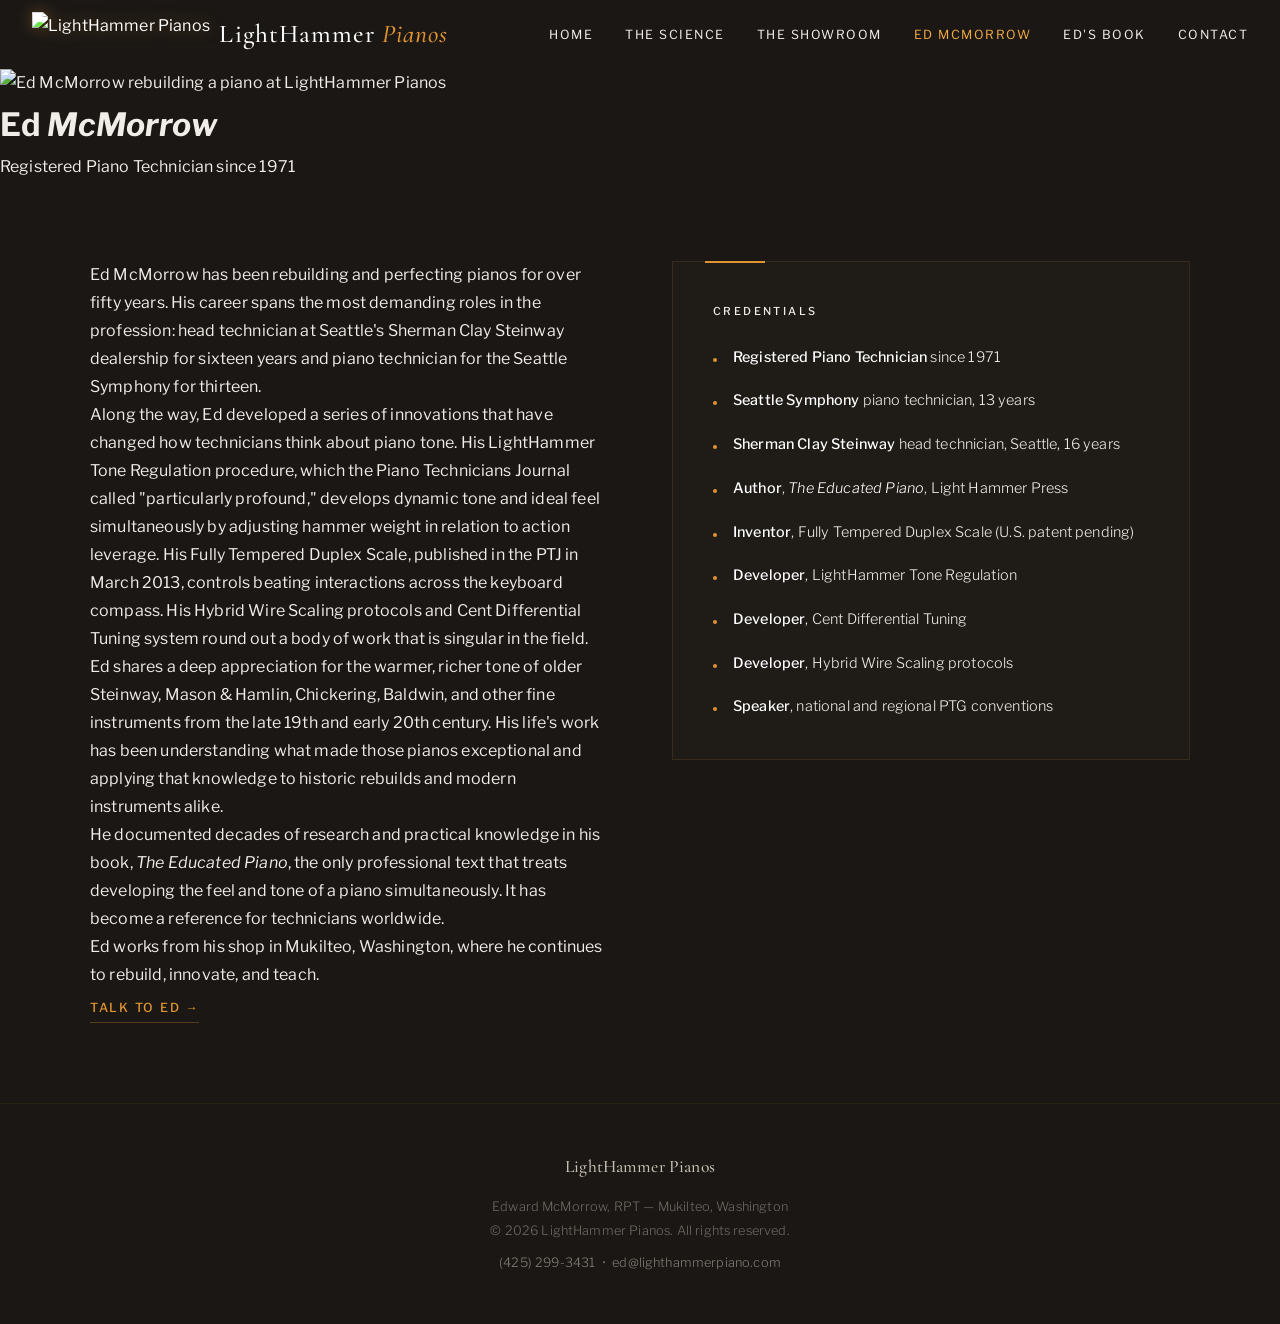
==== about.html @ 6a597072 "Create about.html" ====
<!DOCTYPE html>
<html lang="en">
<head>
<meta charset="UTF-8">
<meta name="viewport" content="width=device-width, initial-scale=1.0">
<title>Ed McMorrow, RPT | LightHammer Pianos | Mukilteo, WA</title>
<meta name="description" content="Ed McMorrow, RPT — inventor, author, master piano rebuilder. Over fifty years advancing the science of fine piano tone. Seattle Symphony technician. Sherman Clay Steinway head technician.">
<link rel="preconnect" href="https://fonts.googleapis.com">
<link rel="preconnect" href="https://fonts.gstatic.com" crossorigin>
<link href="https://fonts.googleapis.com/css2?family=Cormorant+Garamond:ital,wght@0,300;0,400;0,500;0,600;1,300;1,400;1,500&family=Libre+Franklin:wght@300;400;500;600&display=swap" rel="stylesheet">
<link rel="stylesheet" href="style.css">
</head>
<body>

<nav class="nav" id="nav">
  <div class="nav-inner">
    <a href="index.html" class="nav-brand">
      <img src="images/logo-hammer.png" alt="LightHammer Pianos" class="nav-hammer">
      <span class="nav-wordmark">LightHammer <em>Pianos</em></span>
    </a>
    <button class="nav-toggle" id="navToggle" aria-label="Toggle menu">
      <span></span><span></span><span></span>
    </button>
    <ul class="nav-links" id="navLinks">
      <li><a href="index.html">Home</a></li>
      <li><a href="science.html">The Science</a></li>
      <li><a href="pianos.html">The Showroom</a></li>
      <li><a href="about.html" class="active">Ed McMorrow</a></li>
      <li><a href="book.html">Ed's Book</a></li>
      <li><a href="contact.html">Contact</a></li>
    </ul>
  </div>
</nav>

<div class="page-img page-img-tall">
  <img src="images/ed-rebuilding.jpg" alt="Ed McMorrow rebuilding a piano at LightHammer Pianos">
</div>
<div class="page-title-bar">
  <h1>Ed <em>McMorrow</em></h1>
  <p>Registered Piano Technician since 1971</p>
</div>

<section class="content-section">
  <div class="content-inner">
    <div class="two-col">
      <div class="prose-match">
        <p>Ed McMorrow has been rebuilding and perfecting pianos for over fifty years. His career spans the most demanding roles in the profession: head technician at Seattle's Sherman Clay Steinway dealership for sixteen years and piano technician for the Seattle Symphony for thirteen.</p>
        <p>Along the way, Ed developed a series of innovations that have changed how technicians think about piano tone. His LightHammer Tone Regulation procedure, which the Piano Technicians Journal called "particularly profound," develops dynamic tone and ideal feel simultaneously by adjusting hammer weight in relation to action leverage. His Fully Tempered Duplex Scale, published in the PTJ in March 2013, controls beating interactions across the keyboard compass. His Hybrid Wire Scaling protocols and Cent Differential Tuning system round out a body of work that is singular in the field.</p>
        <p>Ed shares a deep appreciation for the warmer, richer tone of older Steinway, Mason &amp; Hamlin, Chickering, Baldwin, and other fine instruments from the late 19th and early 20th century. His life's work has been understanding what made those pianos exceptional and applying that knowledge to historic rebuilds and modern instruments alike.</p>
        <p>He documented decades of research and practical knowledge in his book, <em>The Educated Piano</em>, the only professional text that treats developing the feel and tone of a piano simultaneously. It has become a reference for technicians worldwide.</p>
        <p>Ed works from his shop in Mukilteo, Washington, where he continues to rebuild, innovate, and teach.</p>
        <a href="contact.html" class="text-link">Talk to Ed &rarr;</a>
      </div>
      <div>
        <div class="aside-box">
          <h3>Credentials</h3>
          <div class="cred"><span><strong>Registered Piano Technician</strong> since 1971</span></div>
          <div class="cred"><span><strong>Seattle Symphony</strong> piano technician, 13 years</span></div>
          <div class="cred"><span><strong>Sherman Clay Steinway</strong> head technician, Seattle, 16 years</span></div>
          <div class="cred"><span><strong>Author</strong>, <em>The Educated Piano</em>, Light Hammer Press</span></div>
          <div class="cred"><span><strong>Inventor</strong>, Fully Tempered Duplex Scale (U.S. patent pending)</span></div>
          <div class="cred"><span><strong>Developer</strong>, LightHammer Tone Regulation</span></div>
          <div class="cred"><span><strong>Developer</strong>, Cent Differential Tuning</span></div>
          <div class="cred"><span><strong>Developer</strong>, Hybrid Wire Scaling protocols</span></div>
          <div class="cred"><span><strong>Speaker</strong>, national and regional PTG conventions</span></div>
        </div>
      </div>
    </div>
  </div>
</section>

<footer class="footer">
  <div class="footer-inner">
    <div class="footer-brand">LightHammer Pianos</div>
    <p>Edward McMorrow, RPT &mdash; Mukilteo, Washington<br>&copy; <span id="yr"></span> LightHammer Pianos. All rights reserved.</p>
    <p class="footer-contact"><a href="tel:4252993431">(425) 299-3431</a> &nbsp;&bull;&nbsp; <a href="mailto:ed@lighthammerpiano.com">ed@lighthammerpiano.com</a></p>
  </div>
</footer>

<script>
document.getElementById('yr').textContent = new Date().getFullYear();
var tog = document.getElementById('navToggle');
var links = document.getElementById('navLinks');
tog.addEventListener('click', function() { tog.classList.toggle('open'); links.classList.toggle('open'); });
</script>
</body>
</html>
---- style.css ----
/* ═══════════════════════════════════════
   LightHammer Pianos — Static Site CSS
   ═══════════════════════════════════════ */

/* ─── Reset & Base ─── */
*, *::before, *::after { box-sizing: border-box; margin: 0; padding: 0; }
html { font-size: 16px; }
body {
  font-family: 'Libre Franklin', 'Segoe UI', sans-serif;
  background: #1A1714;
  color: #F0EDE8;
  line-height: 1.75;
  letter-spacing: .01em;
  -webkit-font-smoothing: antialiased;
}
img { max-width: 100%; height: auto; display: block; }
a { color: #F0EDE8; text-decoration: none; transition: color .3s; }
a:hover { color: #F0A840; }

/* ─── Navigation ─── */
.nav {
  position: sticky;
  top: 0;
  z-index: 1000;
  background: #1A1714;
}
.nav-inner {
  max-width: 1400px;
  margin: 0 auto;
  display: flex;
  align-items: center;
  padding: .75rem 2rem;
}
.nav-brand {
  display: flex;
  align-items: center;
  gap: .6rem;
  flex-shrink: 0;
}
.nav-brand:hover { opacity: .9; }
.nav-hammer {
  height: 44px;
  width: auto;
  filter: brightness(1.3) drop-shadow(0 0 8px rgba(224,148,48,.4));
}
.nav-wordmark {
  font-family: 'Cormorant Garamond', Georgia, serif;
  font-size: 1.6rem;
  font-weight: 500;
  letter-spacing: .04em;
  color: #fff;
}
.nav-wordmark em {
  font-style: italic;
  color: #E09430;
}
.nav-links {
  display: flex;
  gap: 2rem;
  list-style: none;
  margin: 0 0 0 auto;
  padding: 0;
  align-items: center;
}
.nav-links a {
  font-size: .78rem;
  font-weight: 400;
  letter-spacing: .12em;
  text-transform: uppercase;
  color: #F0EDE8;
  transition: color .3s;
}
.nav-links a:hover,
.nav-links a.active { color: #F0A840; }
.nav-toggle {
  display: none;
  background: none;
  border: none;
  cursor: pointer;
  padding: .5rem;
  margin-left: auto;
}
.nav-toggle span {
  display: block;
  width: 24px;
  height: 2px;
  background: #E09430;
  margin: 5px 0;
  transition: all .3s;
}
.nav-toggle.open span:nth-child(1) { transform: rotate(45deg) translate(5px, 5px); }
.nav-toggle.open span:nth-child(2) { opacity: 0; }
.nav-toggle.open span:nth-child(3) { transform: rotate(-45deg) translate(5px, -5px); }

/* ─── Home Header Image ─── */
.home-header { line-height: 0; }
.home-header a { display: block; line-height: 0; }
.home-header img { width: 100%; height: auto; }

/* ─── Screen Reader Only ─── */
.sr-only {
  position: absolute; width: 1px; height: 1px;
  padding: 0; margin: -1px; overflow: hidden;
  clip: rect(0,0,0,0); border: 0;
}

/* ─── Intro Section ─── */
.intro { padding: 5rem 2rem; }
.intro-inner {
  max-width: 1100px;
  margin: 0 auto;
  display: flex;
  flex-wrap: wrap;
  gap: 4rem;
  align-items: center;
}
.intro-img {
  flex: 1 1 400px;
  min-width: 0;
}
.intro-img img { width: 100%; border-radius: 2px; }
.intro-text {
  flex: 1 1 450px;
  min-width: 0;
}
.intro-text h2 {
  font-family: 'Cormorant Garamond', Georgia, serif;
  font-size: clamp(1.8rem, 3.5vw, 2.8rem);
  font-weight: 300;
  color: #E09430;
  margin-bottom: 1.5rem;
  letter-spacing: .02em;
}
.intro-text .lead {
  font-family: 'Cormorant Garamond', Georgia, serif;
  font-size: 1.25rem;
  color: #fff;
  line-height: 1.7;
  margin-bottom: 1.25rem;
}
.intro-text p {
  font-size: 1rem;
  font-weight: 300;
  color: #F0EDE8;
  line-height: 1.9;
  margin-bottom: 1.25rem;
}
.text-link {
  display: inline-block;
  font-size: .78rem;
  font-weight: 500;
  letter-spacing: .14em;
  text-transform: uppercase;
  color: #E09430;
  border-bottom: 1px solid rgba(224,148,48,.3);
  padding-bottom: .2rem;
  margin-top: .5rem;
  transition: border-color .3s;
}
.text-link:hover { color: #F0A840; border-color: #E09430; }

/* ─── Divider Image ─── */
.divider-img { line-height: 0; }
.divider-img img {
  width: 100%;
  height: 350px;
  object-fit: cover;
  object-position: center;
}

/* ─── Testimonial ─── */
.testimonial {
  padding: 5rem 2rem;
  background: #2C2824;
  text-align: center;
}
.testimonial-inner {
  max-width: 850px;
  margin: 0 auto;
}
.quote-mark {
  font-family: 'Cormorant Garamond', Georgia, serif;
  font-size: 4rem;
  color: #B87820;
  line-height: 1;
  margin-bottom: 1rem;
}
.testimonial blockquote {
  font-family: 'Cormorant Garamond', Georgia, serif;
  font-size: clamp(1.1rem, 2vw, 1.3rem);
  font-style: italic;
  color: #fff;
  line-height: 1.8;
  margin-bottom: 2rem;
  border: none;
  padding: 0;
}
.testimonial cite {
  font-family: 'Libre Franklin', sans-serif;
  font-size: .88rem;
  font-weight: 400;
  color: #F0EDE8;
  font-style: normal;
  display: block;
  letter-spacing: .03em;
}
.cite-title {
  font-size: .82rem;
  font-weight: 300;
  color: #C8C0B4;
  line-height: 1.65;
  letter-spacing: .02em;
}
.cite-context {
  font-size: .72rem;
  color: #B87820;
  margin-top: .25rem;
}

/* ─── Pathway Cards ─── */
.pathways {
  padding: 5rem 2rem;
}
.pathways-inner {
  max-width: 1100px;
  margin: 0 auto;
  display: flex;
  flex-wrap: wrap;
  gap: 2.5rem;
}
.pathway {
  flex: 1 1 280px;
  min-width: 0;
  border: 1px solid rgba(224,148,48,.1);
  background: rgba(44,40,36,.2);
  transition: all .4s;
  display: block;
  color: #F0EDE8;
}
.pathway:hover {
  border-color: rgba(224,148,48,.25);
  background: rgba(44,40,36,.4);
  color: #fff;
}
.pathway-img {
  width: 100%;
  height: 220px;
  overflow: hidden;
}
.pathway-img img {
  width: 100%;
  height: 100%;
  object-fit: cover;
  transition: transform .5s;
}
.pathway:hover .pathway-img img { transform: scale(1.05); }
.pathway h3 {
  font-family: 'Cormorant Garamond', Georgia, serif;
  font-size: 1.3rem;
  font-weight: 500;
  color: #fff;
  margin: 1.5rem 1.5rem .5rem;
}
.pathway p {
  font-size: .9rem;
  font-weight: 300;
  color: #C8C0B4;
  line-height: 1.7;
  margin: 0 1.5rem 1rem;
  letter-spacing: .01em;
}
.pathway-link {
  display: inline-block;
  font-size: .72rem;
  font-weight: 500;
  letter-spacing: .12em;
  text-transform: uppercase;
  color: #E09430;
  margin: 0 1.5rem 1.5rem;
}

/* ─── Inner Page Banner ─── */
.page-banner {
  position: relative;
  min-height: 35vh;
  display: flex;
  align-items: center;
  justify-content: center;
  text-align: center;
  overflow: hidden;
}
.page-banner-bg {
  position: absolute;
  inset: 0;
  background-size: cover;
  background-position: center;
  background-repeat: no-repeat;
}
.page-banner-bg::after {
  content: '';
  position: absolute;
  inset: 0;
  background: linear-gradient(180deg, rgba(26,23,20,.65) 0%, rgba(26,23,20,.55) 50%, rgba(26,23,20,.75) 100%);
}
.page-banner-content {
  position: relative;
  padding: 4rem 2rem;
  max-width: 700px;
}
.page-banner h1 {
  font-family: 'Cormorant Garamond', Georgia, serif;
  font-size: clamp(2.2rem, 5vw, 3.5rem);
  font-weight: 300;
  color: #fff;
  margin-bottom: .5rem;
}
.page-banner h1 em { font-style: italic; color: #E09430; font-weight: 400; }
.page-banner p {
  font-family: 'Cormorant Garamond', Georgia, serif;
  font-size: 1.1rem;
  font-weight: 300;
  color: #F0EDE8;
  max-width: 600px;
  margin: 0 auto;
  line-height: 1.7;
}

/* ─── Content Sections ─── */
.content-section { padding: 5rem 2rem; }
.content-inner { max-width: 1100px; margin: 0 auto; }
.alt-bg { background: #2C2824; }

/* ─── Two Column ─── */
.two-col {
  display: flex;
  flex-wrap: wrap;
  gap: 4rem;
  align-items: flex-start;
}
.two-col > * { flex: 1 1 420px; min-width: 0; }

/* ─── Prose ─── */
.prose p {
  font-size: 1rem;
  font-weight: 300;
  color: #F0EDE8;
  margin-bottom: 1.5rem;
  line-height: 1.9;
  letter-spacing: .01em;
}
.prose p:first-of-type {
  font-family: 'Cormorant Garamond', Georgia, serif;
  font-size: 1.15rem;
  color: #fff;
  line-height: 1.8;
}
.prose em { color: #fff; font-style: italic; }

/* ─── Section Labels ─── */
.section-label {
  font-family: 'Libre Franklin', sans-serif;
  font-size: .68rem;
  font-weight: 500;
  letter-spacing: .25em;
  text-transform: uppercase;
  color: #E09430;
  margin-bottom: 1.5rem;
  display: flex;
  align-items: center;
  gap: 1rem;
}
.section-label::before {
  content: '';
  width: 30px;
  height: 1px;
  background: #B87820;
}
.section-h2 {
  font-family: 'Cormorant Garamond', Georgia, serif;
  font-size: clamp(1.8rem, 4vw, 2.8rem);
  font-weight: 300;
  color: #fff;
  margin-bottom: 3rem;
}

/* ─── Innovation Cards ─── */
.card-grid {
  display: flex;
  flex-wrap: wrap;
  gap: 2.5rem;
}
.card {
  flex: 1 1 300px;
  min-width: 0;
  padding: 2.5rem;
  border: 1px solid rgba(224,148,48,.1);
  background: rgba(26,23,20,.5);
  transition: all .4s;
  position: relative;
  overflow: hidden;
}
.card::before {
  content: '';
  position: absolute;
  top: 0; left: 0;
  width: 100%; height: 2px;
  background: linear-gradient(90deg, #E09430, transparent);
  transform: scaleX(0);
  transform-origin: left;
  transition: transform .5s;
}
.card:hover::before { transform: scaleX(1); }
.card:hover { border-color: rgba(224,148,48,.25); background: rgba(44,40,36,.5); }
.card-icon {
  font-size: 1.8rem;
  margin-bottom: 1.25rem;
  display: block;
  line-height: 1;
  color: #E09430;
}
.card h3 {
  font-family: 'Cormorant Garamond', Georgia, serif;
  font-size: 1.4rem;
  font-weight: 500;
  color: #fff;
  margin-bottom: .75rem;
}
.card p {
  font-size: .92rem;
  font-weight: 300;
  color: #F0EDE8;
  line-height: 1.85;
}

/* ─── MIS Card ─── */
.mis-card {
  padding: 2.5rem;
  border: 1px solid rgba(224,148,48,.12);
  background: rgba(44,40,36,.3);
  position: relative;
}
.mis-card::before {
  content: '';
  position: absolute;
  top: -1px; left: 2rem;
  width: 60px; height: 2px;
  background: #E09430;
}
.mis-card h3 {
  font-family: 'Cormorant Garamond', Georgia, serif;
  font-size: 1.5rem;
  font-weight: 500;
  color: #fff;
  margin-bottom: 1.25rem;
}
.mis-card h3 em { color: #E09430; }
.mis-card p {
  font-size: .95rem;
  font-weight: 300;
  color: #F0EDE8;
  line-height: 1.85;
  margin-bottom: 1rem;
}

/* ─── Accordion ─── */
.accordion { border-bottom: 1px solid rgba(224,148,48,.1); }
.acc-toggle {
  width: 100%;
  display: flex;
  justify-content: space-between;
  align-items: center;
  padding: 1.1rem 0;
  background: none;
  border: none;
  cursor: pointer;
  font-family: 'Cormorant Garamond', Georgia, serif;
  font-size: 1.05rem;
  font-weight: 500;
  color: #F0EDE8;
  font-style: italic;
  text-align: left;
  transition: color .3s;
}
.acc-toggle:hover { color: #E09430; }
.acc-icon {
  font-family: 'Libre Franklin', sans-serif;
  font-size: 1.2rem;
  font-style: normal;
  font-weight: 300;
  color: #E09430;
  flex-shrink: 0;
  margin-left: 1rem;
}
.acc-panel {
  max-height: 0;
  overflow: hidden;
  transition: max-height .4s ease;
}
.acc-panel p {
  padding: 0 0 1.25rem;
  font-size: .9rem;
  font-weight: 300;
  color: #F0EDE8;
  line-height: 1.8;
}
.mis-ranges {
  margin: 1.5rem 0;
  padding: 1.5rem;
  background: rgba(26,23,20,.5);
  border-left: 2px solid #B87820;
}
.mis-range { margin-bottom: 1rem; }
.mis-range:last-child { margin-bottom: 0; }
.mis-range h4 {
  font-family: 'Cormorant Garamond', Georgia, serif;
  font-size: 1.05rem;
  font-weight: 500;
  color: #F0EDE8;
  font-style: italic;
  margin-bottom: .2rem;
}
.mis-range p { font-size: .88rem; line-height: 1.75; margin-bottom: 0; }

/* ─── Services List ─── */
.services-list { columns: 2; column-gap: 2.5rem; }
.service-item {
  display: flex;
  align-items: baseline;
  gap: .75rem;
  margin-bottom: 1.1rem;
  break-inside: avoid;
}
.service-item::before {
  content: '';
  width: 5px; height: 5px;
  background: #E09430;
  border-radius: 50%;
  flex-shrink: 0;
  margin-top: .45rem;
}
.service-item span {
  font-size: .95rem;
  font-weight: 300;
  color: #fff;
  line-height: 1.6;
}
.ed-quote {
  margin-top: 2rem;
  font-family: 'Cormorant Garamond', Georgia, serif;
  font-size: 1.05rem;
  font-style: italic;
  color: #F0EDE8;
  line-height: 1.75;
}

/* ─── About ─── */
.portrait { margin-bottom: 2rem; overflow: hidden; }
.portrait img { width: 100%; }
.aside-box {
  position: relative;
  padding: 2.5rem;
  border: 1px solid rgba(224,148,48,.12);
  background: rgba(44,40,36,.3);
}
.aside-box::before {
  content: '';
  position: absolute;
  top: -1px; left: 2rem;
  width: 60px; height: 2px;
  background: #E09430;
}
.aside-box h3 {
  font-family: 'Libre Franklin', sans-serif;
  font-size: .68rem;
  font-weight: 500;
  letter-spacing: .22em;
  text-transform: uppercase;
  color: #F0EDE8;
  margin-bottom: 1.5rem;
}
.cred {
  display: flex;
  align-items: baseline;
  gap: 1rem;
  margin-bottom: 1.2rem;
}
.cred:last-child { margin-bottom: 0; }
.cred::before {
  content: '';
  width: 4px; height: 4px;
  background: #E09430;
  border-radius: 50%;
  flex-shrink: 0;
  margin-top: .55rem;
}
.cred span { font-size: .9rem; font-weight: 300; color: #F0EDE8; line-height: 1.7; }
.cred strong { font-weight: 500; color: #fff; }
.cred em { color: #fff; }

/* ─── Book ─── */
.book-layout {
  display: flex;
  flex-wrap: wrap;
  gap: 4rem;
  align-items: center;
}
.book-cover {
  flex: 0 0 280px;
  aspect-ratio: 3/4;
  background: linear-gradient(145deg, #3D3530 0%, #1A1714 100%);
  border: 1px solid rgba(224,148,48,.15);
  display: flex;
  flex-direction: column;
  justify-content: center;
  align-items: center;
  padding: 2.5rem;
  text-align: center;
  position: relative;
  box-shadow: 8px 8px 30px rgba(0,0,0,.4);
}
.book-cover::before {
  content: '';
  position: absolute;
  top: 12px; left: 12px; right: 12px; bottom: 12px;
  border: 1px solid rgba(224,148,48,.1);
}
.book-cover .pub {
  font-size: .6rem; letter-spacing: .3em;
  text-transform: uppercase; color: #C8C0B4;
  margin-bottom: 1.5rem;
}
.book-cover .title {
  font-family: 'Cormorant Garamond', Georgia, serif;
  font-size: 1.6rem; font-weight: 400; font-style: italic;
  color: #fff; line-height: 1.3; margin-bottom: 1rem;
}
.book-cover .sub {
  font-family: 'Cormorant Garamond', Georgia, serif;
  font-size: .82rem; font-weight: 300; color: #F0EDE8; line-height: 1.6;
}
.book-cover .author {
  font-size: .7rem; letter-spacing: .15em;
  text-transform: uppercase; color: #C8C0B4; margin-top: 2rem;
}
.book-info { flex: 1 1 400px; min-width: 0; }
.book-info h2 {
  font-family: 'Cormorant Garamond', Georgia, serif;
  font-size: clamp(1.8rem, 3.5vw, 2.6rem);
  font-weight: 300; color: #fff;
  margin-bottom: 1.5rem; line-height: 1.25;
}
.book-info h2 em { font-style: italic; color: #E09430; }
.book-info p { font-size: 1rem; font-weight: 300; color: #F0EDE8; line-height: 1.9; margin-bottom: 1.25rem; }
.book-highlight {
  font-family: 'Cormorant Garamond', Georgia, serif;
  font-size: 1.1rem; font-style: italic; color: #fff;
  border-left: 2px solid #B87820;
  padding-left: 1.25rem; margin: 2rem 0; line-height: 1.7;
}
.book-details {
  margin-top: 1.5rem; padding-top: 1.5rem;
  border-top: 1px solid rgba(224,148,48,.08);
  font-size: .9rem; color: #F0EDE8; line-height: 1.8;
}
.book-details strong { color: #fff; font-weight: 500; }

/* ─── Contact ─── */
.contact-layout {
  display: flex;
  flex-wrap: wrap;
  gap: 5rem;
}
.contact-layout > * { flex: 1 1 400px; min-width: 0; }
.contact-item {
  display: flex;
  align-items: flex-start;
  gap: 1.25rem;
  margin-bottom: 2rem;
}
.contact-icon {
  width: 40px; height: 40px;
  border: 1px solid rgba(224,148,48,.15);
  display: flex; align-items: center; justify-content: center;
  flex-shrink: 0; color: #E09430;
}
.contact-icon svg { width: 16px; height: 16px; }
.contact-lbl {
  font-size: .72rem; font-weight: 500; letter-spacing: .18em;
  text-transform: uppercase; color: #C8C0B4; margin-bottom: .35rem;
}
.contact-val { font-size: 1rem; font-weight: 300; color: #fff; }
.contact-val a { color: #fff; }
.contact-form {
  padding: 3rem;
  border: 1px solid rgba(224,148,48,.1);
  background: rgba(44,40,36,.2);
}
.contact-form label {
  display: block; font-size: .72rem; font-weight: 500;
  letter-spacing: .18em; text-transform: uppercase;
  color: #C8C0B4; margin-bottom: .6rem;
}
.contact-form input,
.contact-form textarea,
.contact-form select {
  width: 100%; padding: .85rem 1rem;
  background: rgba(26,23,20,.6);
  border: 1px solid rgba(224,148,48,.12);
  color: #fff; font-family: 'Libre Franklin', sans-serif;
  font-size: .95rem; font-weight: 300;
  transition: border-color .3s; outline: none;
  margin-bottom: 1.5rem;
}
.contact-form input:focus,
.contact-form textarea:focus,
.contact-form select:focus { border-color: #E09430; }
.contact-form textarea { resize: vertical; min-height: 120px; }
.contact-form select option { background: #1A1714; color: #fff; }
.contact-form button {
  font-family: 'Libre Franklin', sans-serif;
  font-size: .78rem; font-weight: 500; letter-spacing: .16em;
  text-transform: uppercase; color: #1A1714;
  background: #E09430; border: 1px solid #E09430;
  padding: 1rem 2.5rem; cursor: pointer;
  transition: all .3s; width: 100%;
}
.contact-form button:hover { background: #F0A840; border-color: #F0A840; }

/* ─── Footer ─── */
.footer {
  padding: 3rem 2rem;
  border-top: 1px solid rgba(224,148,48,.08);
  text-align: center;
}
.footer-inner { max-width: 1100px; margin: 0 auto; }
.footer-brand {
  font-family: 'Cormorant Garamond', Georgia, serif;
  font-size: 1.1rem; font-weight: 500;
  color: #C8C0B4; margin-bottom: .75rem;
}
.footer p {
  font-size: .8rem; font-weight: 300;
  color: rgba(212,204,192,.45); line-height: 1.9;
}
.footer-contact { margin-top: .5rem; }
.footer-contact a { color: rgba(212,204,192,.55); }
.footer-contact a:hover { color: #F0A840; }

/* ─── Responsive ─── */
@media (max-width: 1024px) {
  .nav-links {
    display: none;
    position: fixed;
    top: 70px;
    left: 0; right: 0;
    background: #1A1714;
    flex-direction: column;
    padding: 2rem 0;
    border-bottom: 1px solid rgba(224,148,48,.08);
  }
  .nav-links.open { display: flex; }
  .nav-links a { display: block; padding: 1rem 2rem; font-size: .85rem; }
  .nav-toggle { display: block; }
}
@media (max-width: 900px) {
  .two-col, .contact-layout, .intro-inner, .pathways-inner { gap: 3rem; }
  .book-cover { flex: 0 0 200px; }
  .card-grid > * { flex: 1 1 100%; }
  .services-list { columns: 1; }
  .pathways-inner > * { flex: 1 1 100%; }
  .intro-text { order: -1; }
  .divider-img img { height: 200px; }
}
@media (max-width: 680px) {
  .book-layout { flex-direction: column; text-align: center; }
  .book-cover { flex: 0 0 auto; max-width: 220px; margin: 0 auto; }
  .book-highlight { text-align: left; }
  .content-section { padding: 3.5rem 1.5rem; }
  .intro { padding: 3.5rem 1.5rem; }
}
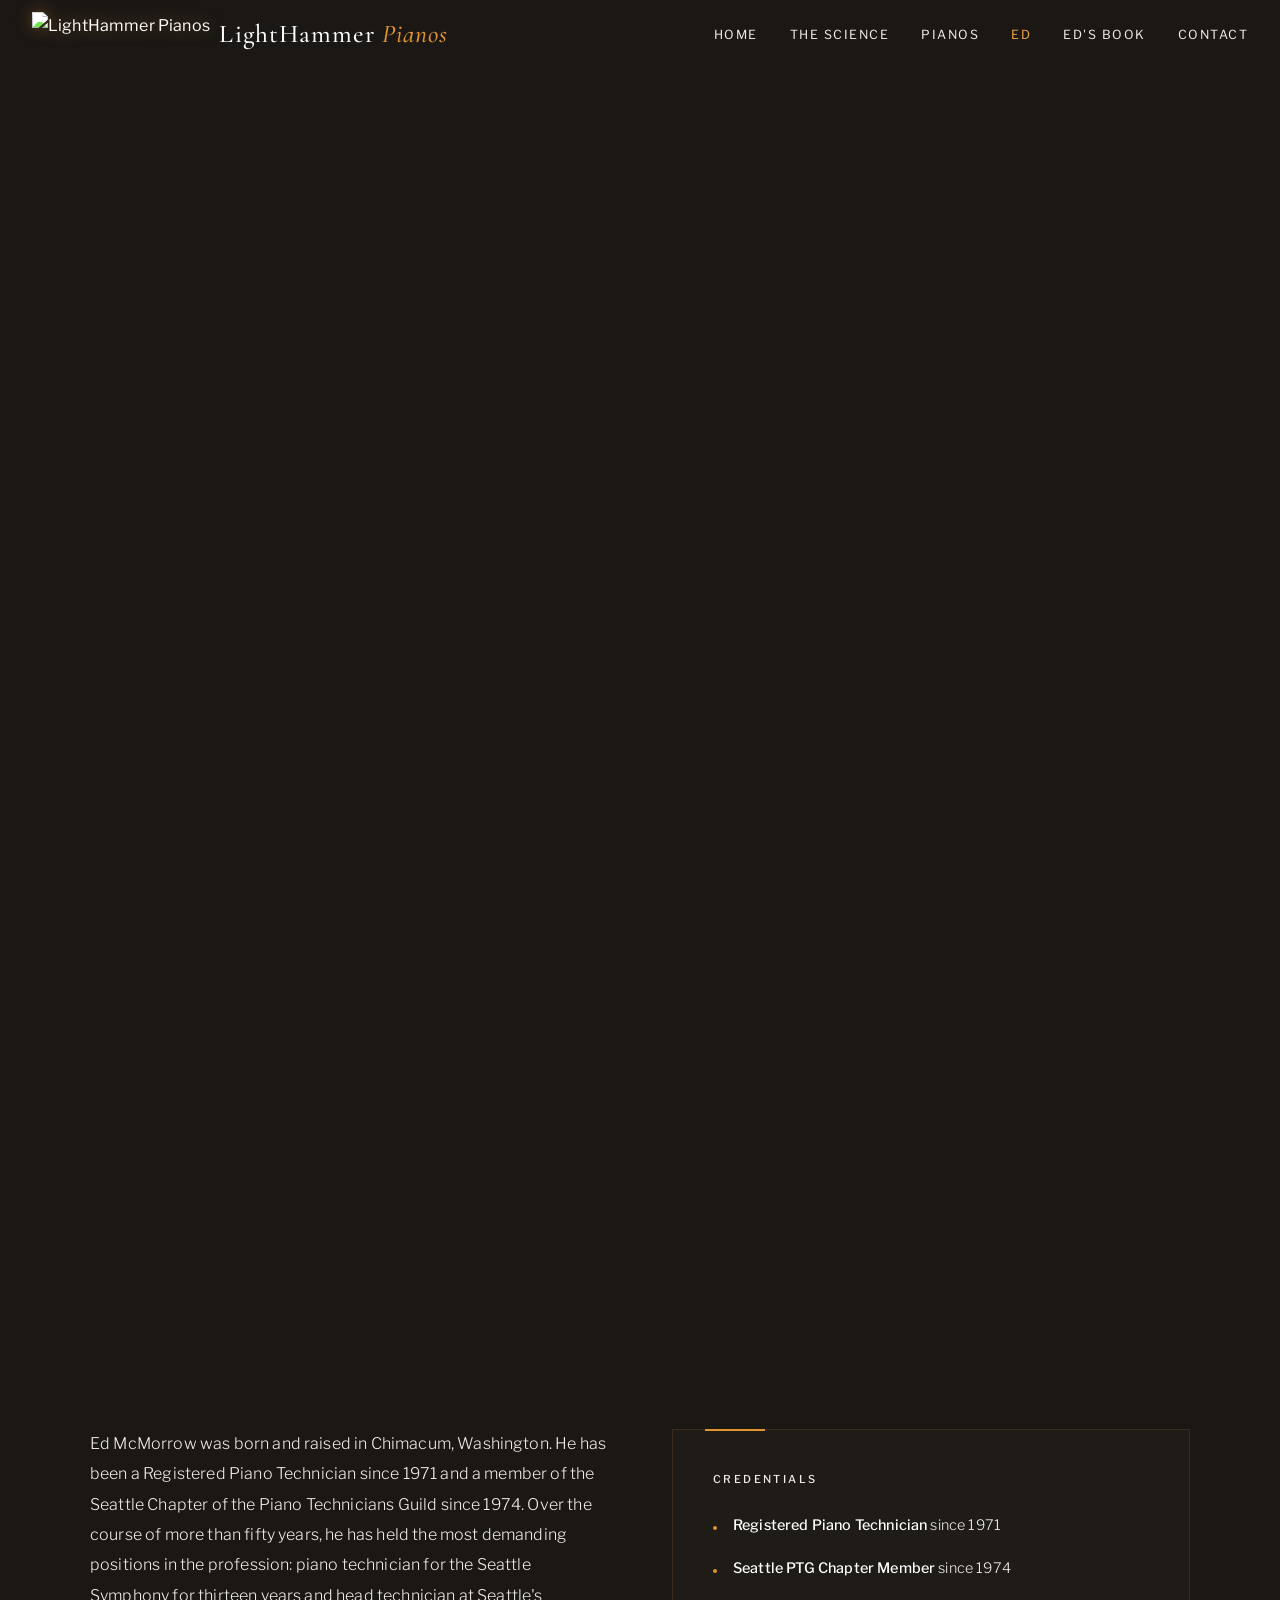
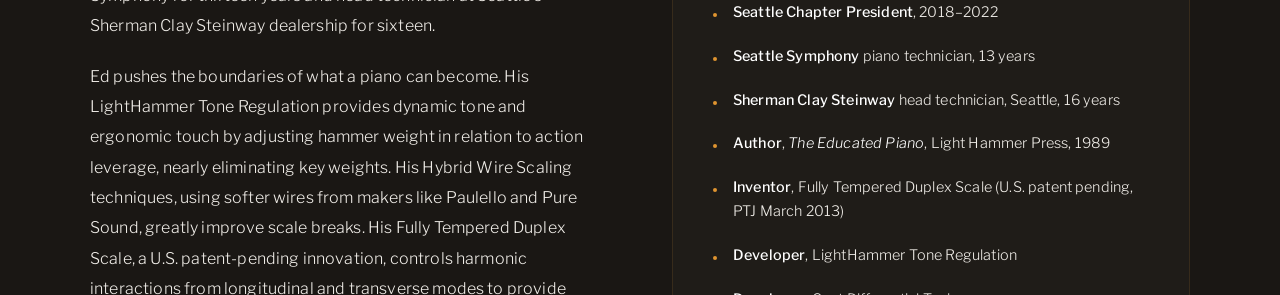
==== commit 822832e4: "Add files via upload" ====
--- a/about.html
+++ b/about.html
@@ -24,45 +24,60 @@
     <ul class="nav-links" id="navLinks">
       <li><a href="index.html">Home</a></li>
       <li><a href="science.html">The Science</a></li>
-      <li><a href="pianos.html">The Showroom</a></li>
-      <li><a href="about.html" class="active">Ed McMorrow</a></li>
+      <li><a href="pianos.html">Pianos</a></li>
+      <li><a href="about.html" class="active">Ed</a></li>
       <li><a href="book.html">Ed's Book</a></li>
       <li><a href="contact.html">Contact</a></li>
     </ul>
   </div>
 </nav>
 
-<div class="page-img page-img-tall">
-  <img src="images/ed-rebuilding.jpg" alt="Ed McMorrow rebuilding a piano at LightHammer Pianos">
-</div>
-<div class="page-title-bar">
-  <h1>Ed <em>McMorrow</em></h1>
-  <p>Registered Piano Technician since 1971</p>
+<div class="page-img">
+  <picture>
+    <source media="(max-width: 1024px)" srcset="images/ed-mobile-tablet.png">
+    <img src="images/ed-mcmorrow.png" alt="Ed McMorrow — Registered Piano Technician since 1971">
+  </picture>
 </div>
 
 <section class="content-section">
   <div class="content-inner">
     <div class="two-col">
       <div class="prose-match">
-        <p>Ed McMorrow has been rebuilding and perfecting pianos for over fifty years. His career spans the most demanding roles in the profession: head technician at Seattle's Sherman Clay Steinway dealership for sixteen years and piano technician for the Seattle Symphony for thirteen.</p>
-        <p>Along the way, Ed developed a series of innovations that have changed how technicians think about piano tone. His LightHammer Tone Regulation procedure, which the Piano Technicians Journal called "particularly profound," develops dynamic tone and ideal feel simultaneously by adjusting hammer weight in relation to action leverage. His Fully Tempered Duplex Scale, published in the PTJ in March 2013, controls beating interactions across the keyboard compass. His Hybrid Wire Scaling protocols and Cent Differential Tuning system round out a body of work that is singular in the field.</p>
-        <p>Ed shares a deep appreciation for the warmer, richer tone of older Steinway, Mason &amp; Hamlin, Chickering, Baldwin, and other fine instruments from the late 19th and early 20th century. His life's work has been understanding what made those pianos exceptional and applying that knowledge to historic rebuilds and modern instruments alike.</p>
-        <p>He documented decades of research and practical knowledge in his book, <em>The Educated Piano</em>, the only professional text that treats developing the feel and tone of a piano simultaneously. It has become a reference for technicians worldwide.</p>
-        <p>Ed works from his shop in Mukilteo, Washington, where he continues to rebuild, innovate, and teach.</p>
+        <p>Ed McMorrow was born and raised in Chimacum, Washington. He has been a Registered Piano Technician since 1971 and a member of the Seattle Chapter of the Piano Technicians Guild since 1974. Over the course of more than fifty years, he has held the most demanding positions in the profession: piano technician for the Seattle Symphony for thirteen years and head technician at Seattle's Sherman Clay Steinway dealership for sixteen.</p>
+
+        <p>Ed pushes the boundaries of what a piano can become. His LightHammer Tone Regulation provides dynamic tone and ergonomic touch by adjusting hammer weight in relation to action leverage, nearly eliminating key weights. His Hybrid Wire Scaling techniques, using softer wires from makers like Paulello and Pure Sound, greatly improve scale breaks. His Fully Tempered Duplex Scale, a U.S. patent-pending innovation, controls harmonic interactions from longitudinal and transverse modes to provide clarity and a singing tone across the keyboard compass.</p>
+
+        <p>The Piano Technicians Journal reviewed his book, <em>The Educated Piano</em>, favorably in December 1989 and featured his Fully Tempered Duplex Scale in the March 2013 issue. The PTJ called his tone regulation work "particularly profound."</p>
+
+        <p>Ed has taught at many national and regional PTG conventions. His most recent appearance was at the 2024 PTG National Convention in Reno, Nevada, as part of the Rebuilders Showcase. His classes feature groundbreaking piano service protocols, including LightHammer Tone Regulation, Hybrid Wire Scaling, and rebuilding of unique instruments like the Fender Rhodes.</p>
+
+        <p>Within the Seattle Chapter, Ed served as Chapter President from 2018 to 2022 and continues as a chapter officer. He hosts workshops and local events, frequently presents at meetings for the Seattle Chapter and nearby chapters, trains apprentices, and has helped many young technicians grow in their craft through mentoring and sponsorship via the Seattle PTG Scholarship Program.</p>
+
+        <p>Ed works closely with local music associations, including EMTA and WSMTA, organizing events and recitals in his piano showroom. He composes music for piano and voice, often singing his compositions while working on an instrument. He has been married for forty-five years.</p>
+
+        <p>Every piano Ed rebuilds is engineered and customized to bring out the highest possible capability of that specific instrument. His work is singular in the field.</p>
+
         <a href="contact.html" class="text-link">Talk to Ed &rarr;</a>
       </div>
       <div>
         <div class="aside-box">
           <h3>Credentials</h3>
           <div class="cred"><span><strong>Registered Piano Technician</strong> since 1971</span></div>
+          <div class="cred"><span><strong>Seattle PTG Chapter Member</strong> since 1974</span></div>
+          <div class="cred"><span><strong>Seattle Chapter President</strong>, 2018–2022</span></div>
           <div class="cred"><span><strong>Seattle Symphony</strong> piano technician, 13 years</span></div>
           <div class="cred"><span><strong>Sherman Clay Steinway</strong> head technician, Seattle, 16 years</span></div>
-          <div class="cred"><span><strong>Author</strong>, <em>The Educated Piano</em>, Light Hammer Press</span></div>
-          <div class="cred"><span><strong>Inventor</strong>, Fully Tempered Duplex Scale (U.S. patent pending)</span></div>
+          <div class="cred"><span><strong>Author</strong>, <em>The Educated Piano</em>, Light Hammer Press, 1989</span></div>
+          <div class="cred"><span><strong>Inventor</strong>, Fully Tempered Duplex Scale (U.S. patent pending, PTJ March 2013)</span></div>
           <div class="cred"><span><strong>Developer</strong>, LightHammer Tone Regulation</span></div>
           <div class="cred"><span><strong>Developer</strong>, Cent Differential Tuning</span></div>
           <div class="cred"><span><strong>Developer</strong>, Hybrid Wire Scaling protocols</span></div>
           <div class="cred"><span><strong>Speaker</strong>, national and regional PTG conventions</span></div>
+          <div class="cred"><span><strong>PTG Rebuilders Showcase</strong>, 2024 National Convention, Reno, NV</span></div>
+          <div class="cred"><span><strong>Mentor and sponsor</strong>, Seattle PTG Scholarship Program</span></div>
+        </div>
+        <div style="margin-top:2rem;">
+          <a href="images/ed-mcmorrow-bio.pdf" download class="text-link">Download Bio (PDF) &rarr;</a>
         </div>
       </div>
     </div>
@@ -73,7 +88,8 @@
   <div class="footer-inner">
     <div class="footer-brand">LightHammer Pianos</div>
     <p>Edward McMorrow, RPT &mdash; Mukilteo, Washington<br>&copy; <span id="yr"></span> LightHammer Pianos. All rights reserved.</p>
-    <p class="footer-contact"><a href="tel:4252993431">(425) 299-3431</a> &nbsp;&bull;&nbsp; <a href="mailto:ed@lighthammerpiano.com">ed@lighthammerpiano.com</a></p>
+    <p class="footer-contact"><a href="#" class="ph-link">(425) <span class="ph-num"></span></a> &nbsp;&bull;&nbsp; <a href="mailto:ed@lighthammerpiano.com">ed@lighthammerpiano.com</a></p>
+    <p class="footer-social"><a href="https://www.facebook.com/lighthammerpianos" target="_blank" rel="noopener" aria-label="Facebook"><svg xmlns="http://www.w3.org/2000/svg" width="20" height="20" viewBox="0 0 24 24" fill="currentColor"><path d="M18 2h-3a5 5 0 00-5 5v3H7v4h3v8h4v-8h3l1-4h-4V7a1 1 0 011-1h3z"/></svg></a></p>
   </div>
 </footer>
 
@@ -82,6 +98,10 @@
 var tog = document.getElementById('navToggle');
 var links = document.getElementById('navLinks');
 tog.addEventListener('click', function() { tog.classList.toggle('open'); links.classList.toggle('open'); });
+document.querySelectorAll('.ph-num').forEach(function(el) {
+  el.textContent = '299-' + '3431';
+  el.parentElement.href = 'tel:425' + '299' + '3431';
+});
 </script>
 </body>
 </html>
--- a/style.css
+++ b/style.css
@@ -2,7 +2,6 @@
    LightHammer Pianos — Static Site CSS
    ═══════════════════════════════════════ */
 
-/* ─── Reset & Base ─── */
 *, *::before, *::after { box-sizing: border-box; margin: 0; padding: 0; }
 html { font-size: 16px; }
 body {
@@ -50,10 +49,7 @@
   letter-spacing: .04em;
   color: #fff;
 }
-.nav-wordmark em {
-  font-style: italic;
-  color: #E09430;
-}
+.nav-wordmark em { font-style: italic; color: #E09430; }
 .nav-links {
   display: flex;
   gap: 2rem;
@@ -70,8 +66,7 @@
   color: #F0EDE8;
   transition: color .3s;
 }
-.nav-links a:hover,
-.nav-links a.active { color: #F0A840; }
+.nav-links a:hover, .nav-links a.active { color: #F0A840; }
 .nav-toggle {
   display: none;
   background: none;
@@ -103,6 +98,10 @@
   padding: 0; margin: -1px; overflow: hidden;
   clip: rect(0,0,0,0); border: 0;
 }
+
+/* ─── Page Image (no overlay) ─── */
+.page-img { line-height: 0; }
+.page-img img { width: 100%; height: auto; }
 
 /* ─── Intro Section ─── */
 .intro { padding: 5rem 2rem; }
@@ -114,15 +113,9 @@
   gap: 4rem;
   align-items: center;
 }
-.intro-img {
-  flex: 1 1 400px;
-  min-width: 0;
-}
+.intro-img { flex: 1 1 400px; min-width: 0; }
 .intro-img img { width: 100%; border-radius: 2px; }
-.intro-text {
-  flex: 1 1 450px;
-  min-width: 0;
-}
+.intro-text { flex: 1 1 450px; min-width: 0; }
 .intro-text h2 {
   font-family: 'Cormorant Garamond', Georgia, serif;
   font-size: clamp(1.8rem, 3.5vw, 2.8rem);
@@ -161,12 +154,7 @@
 
 /* ─── Divider Image ─── */
 .divider-img { line-height: 0; }
-.divider-img img {
-  width: 100%;
-  height: 350px;
-  object-fit: cover;
-  object-position: center;
-}
+.divider-img img { width: 100%; height: auto; }
 
 /* ─── Testimonial ─── */
 .testimonial {
@@ -174,155 +162,56 @@
   background: #2C2824;
   text-align: center;
 }
-.testimonial-inner {
-  max-width: 850px;
-  margin: 0 auto;
-}
+.testimonial-inner { max-width: 850px; margin: 0 auto; }
 .quote-mark {
   font-family: 'Cormorant Garamond', Georgia, serif;
-  font-size: 4rem;
-  color: #B87820;
-  line-height: 1;
-  margin-bottom: 1rem;
+  font-size: 4rem; color: #B87820; line-height: 1; margin-bottom: 1rem;
 }
 .testimonial blockquote {
   font-family: 'Cormorant Garamond', Georgia, serif;
   font-size: clamp(1.1rem, 2vw, 1.3rem);
-  font-style: italic;
-  color: #fff;
-  line-height: 1.8;
-  margin-bottom: 2rem;
-  border: none;
-  padding: 0;
+  font-style: italic; color: #fff; line-height: 1.8;
+  margin-bottom: 2rem; border: none; padding: 0;
 }
 .testimonial cite {
   font-family: 'Libre Franklin', sans-serif;
-  font-size: .88rem;
-  font-weight: 400;
-  color: #F0EDE8;
-  font-style: normal;
-  display: block;
-  letter-spacing: .03em;
-}
-.cite-title {
-  font-size: .82rem;
-  font-weight: 300;
-  color: #C8C0B4;
-  line-height: 1.65;
-  letter-spacing: .02em;
-}
-.cite-context {
-  font-size: .72rem;
-  color: #B87820;
-  margin-top: .25rem;
-}
+  font-size: .88rem; font-weight: 400; color: #F0EDE8;
+  font-style: normal; display: block; letter-spacing: .03em;
+}
+.cite-title { font-size: .82rem; font-weight: 300; color: #C8C0B4; line-height: 1.65; }
+.cite-context { font-size: .72rem; color: #B87820; margin-top: .25rem; }
 
 /* ─── Pathway Cards ─── */
-.pathways {
-  padding: 5rem 2rem;
-}
+.pathways { padding: 5rem 2rem; }
 .pathways-inner {
-  max-width: 1100px;
-  margin: 0 auto;
-  display: flex;
-  flex-wrap: wrap;
-  gap: 2.5rem;
+  max-width: 1100px; margin: 0 auto;
+  display: flex; flex-wrap: wrap; gap: 2.5rem;
 }
 .pathway {
-  flex: 1 1 280px;
-  min-width: 0;
+  flex: 1 1 280px; min-width: 0;
   border: 1px solid rgba(224,148,48,.1);
   background: rgba(44,40,36,.2);
-  transition: all .4s;
-  display: block;
-  color: #F0EDE8;
+  transition: all .4s; display: block; color: #F0EDE8;
 }
 .pathway:hover {
   border-color: rgba(224,148,48,.25);
-  background: rgba(44,40,36,.4);
-  color: #fff;
-}
-.pathway-img {
-  width: 100%;
-  height: 220px;
-  overflow: hidden;
-}
-.pathway-img img {
-  width: 100%;
-  height: 100%;
-  object-fit: cover;
-  transition: transform .5s;
-}
-.pathway:hover .pathway-img img { transform: scale(1.05); }
+  background: rgba(44,40,36,.4); color: #fff;
+}
+.pathway-img { width: 100%; overflow: hidden; }
+.pathway-img img { width: 100%; height: auto; display: block; }
 .pathway h3 {
   font-family: 'Cormorant Garamond', Georgia, serif;
-  font-size: 1.3rem;
-  font-weight: 500;
-  color: #fff;
+  font-size: 1.3rem; font-weight: 500; color: #fff;
   margin: 1.5rem 1.5rem .5rem;
 }
 .pathway p {
-  font-size: .9rem;
-  font-weight: 300;
-  color: #C8C0B4;
-  line-height: 1.7;
-  margin: 0 1.5rem 1rem;
-  letter-spacing: .01em;
+  font-size: .9rem; font-weight: 300; color: #C8C0B4;
+  line-height: 1.7; margin: 0 1.5rem 1rem;
 }
 .pathway-link {
-  display: inline-block;
-  font-size: .72rem;
-  font-weight: 500;
-  letter-spacing: .12em;
-  text-transform: uppercase;
-  color: #E09430;
+  display: inline-block; font-size: .72rem; font-weight: 500;
+  letter-spacing: .12em; text-transform: uppercase; color: #E09430;
   margin: 0 1.5rem 1.5rem;
-}
-
-/* ─── Inner Page Banner ─── */
-.page-banner {
-  position: relative;
-  min-height: 35vh;
-  display: flex;
-  align-items: center;
-  justify-content: center;
-  text-align: center;
-  overflow: hidden;
-}
-.page-banner-bg {
-  position: absolute;
-  inset: 0;
-  background-size: cover;
-  background-position: center;
-  background-repeat: no-repeat;
-}
-.page-banner-bg::after {
-  content: '';
-  position: absolute;
-  inset: 0;
-  background: linear-gradient(180deg, rgba(26,23,20,.65) 0%, rgba(26,23,20,.55) 50%, rgba(26,23,20,.75) 100%);
-}
-.page-banner-content {
-  position: relative;
-  padding: 4rem 2rem;
-  max-width: 700px;
-}
-.page-banner h1 {
-  font-family: 'Cormorant Garamond', Georgia, serif;
-  font-size: clamp(2.2rem, 5vw, 3.5rem);
-  font-weight: 300;
-  color: #fff;
-  margin-bottom: .5rem;
-}
-.page-banner h1 em { font-style: italic; color: #E09430; font-weight: 400; }
-.page-banner p {
-  font-family: 'Cormorant Garamond', Georgia, serif;
-  font-size: 1.1rem;
-  font-weight: 300;
-  color: #F0EDE8;
-  max-width: 600px;
-  margin: 0 auto;
-  line-height: 1.7;
 }
 
 /* ─── Content Sections ─── */
@@ -332,303 +221,149 @@
 
 /* ─── Two Column ─── */
 .two-col {
-  display: flex;
-  flex-wrap: wrap;
-  gap: 4rem;
-  align-items: flex-start;
+  display: flex; flex-wrap: wrap; gap: 4rem; align-items: flex-start;
 }
 .two-col > * { flex: 1 1 420px; min-width: 0; }
 
-/* ─── Prose ─── */
-.prose p {
-  font-size: 1rem;
-  font-weight: 300;
-  color: #F0EDE8;
-  margin-bottom: 1.5rem;
-  line-height: 1.9;
-  letter-spacing: .01em;
-}
-.prose p:first-of-type {
-  font-family: 'Cormorant Garamond', Georgia, serif;
-  font-size: 1.15rem;
-  color: #fff;
-  line-height: 1.8;
-}
-.prose em { color: #fff; font-style: italic; }
+/* ─── Matching Prose ─── */
+.prose-match p {
+  font-family: 'Libre Franklin', sans-serif;
+  font-size: 1rem; font-weight: 300; color: #F0EDE8;
+  line-height: 1.9; margin-bottom: 1.25rem; letter-spacing: .01em;
+}
 
 /* ─── Section Labels ─── */
 .section-label {
   font-family: 'Libre Franklin', sans-serif;
-  font-size: .68rem;
-  font-weight: 500;
-  letter-spacing: .25em;
-  text-transform: uppercase;
-  color: #E09430;
-  margin-bottom: 1.5rem;
-  display: flex;
-  align-items: center;
-  gap: 1rem;
-}
-.section-label::before {
-  content: '';
-  width: 30px;
-  height: 1px;
-  background: #B87820;
-}
+  font-size: .68rem; font-weight: 500; letter-spacing: .25em;
+  text-transform: uppercase; color: #E09430;
+  margin-bottom: 1.5rem; display: flex; align-items: center; gap: 1rem;
+}
+.section-label::before { content: ''; width: 30px; height: 1px; background: #B87820; }
 .section-h2 {
   font-family: 'Cormorant Garamond', Georgia, serif;
-  font-size: clamp(1.8rem, 4vw, 2.8rem);
-  font-weight: 300;
-  color: #fff;
-  margin-bottom: 3rem;
+  font-size: clamp(1.8rem, 4vw, 2.8rem); font-weight: 300;
+  color: #fff; margin-bottom: 3rem;
 }
 
 /* ─── Innovation Cards ─── */
-.card-grid {
-  display: flex;
-  flex-wrap: wrap;
-  gap: 2.5rem;
-}
+.card-grid { display: flex; flex-wrap: wrap; gap: 2.5rem; }
 .card {
-  flex: 1 1 300px;
-  min-width: 0;
-  padding: 2.5rem;
-  border: 1px solid rgba(224,148,48,.1);
-  background: rgba(26,23,20,.5);
-  transition: all .4s;
-  position: relative;
-  overflow: hidden;
+  flex: 1 1 300px; min-width: 0; padding: 2.5rem;
+  border: 1px solid rgba(224,148,48,.1); background: rgba(26,23,20,.5);
+  transition: all .4s; position: relative; overflow: hidden;
 }
 .card::before {
-  content: '';
-  position: absolute;
-  top: 0; left: 0;
+  content: ''; position: absolute; top: 0; left: 0;
   width: 100%; height: 2px;
   background: linear-gradient(90deg, #E09430, transparent);
-  transform: scaleX(0);
-  transform-origin: left;
-  transition: transform .5s;
+  transform: scaleX(0); transform-origin: left; transition: transform .5s;
 }
 .card:hover::before { transform: scaleX(1); }
 .card:hover { border-color: rgba(224,148,48,.25); background: rgba(44,40,36,.5); }
-.card-icon {
-  font-size: 1.8rem;
-  margin-bottom: 1.25rem;
-  display: block;
-  line-height: 1;
-  color: #E09430;
-}
+.card-icon { font-size: 1.8rem; margin-bottom: 1.25rem; display: block; line-height: 1; color: #E09430; }
 .card h3 {
   font-family: 'Cormorant Garamond', Georgia, serif;
-  font-size: 1.4rem;
-  font-weight: 500;
-  color: #fff;
-  margin-bottom: .75rem;
-}
-.card p {
-  font-size: .92rem;
-  font-weight: 300;
-  color: #F0EDE8;
-  line-height: 1.85;
-}
+  font-size: 1.4rem; font-weight: 500; color: #fff; margin-bottom: .75rem;
+}
+.card p { font-size: .92rem; font-weight: 300; color: #F0EDE8; line-height: 1.85; }
 
 /* ─── MIS Card ─── */
 .mis-card {
-  padding: 2.5rem;
-  border: 1px solid rgba(224,148,48,.12);
-  background: rgba(44,40,36,.3);
-  position: relative;
+  padding: 2.5rem; border: 1px solid rgba(224,148,48,.12);
+  background: rgba(44,40,36,.3); position: relative;
 }
 .mis-card::before {
-  content: '';
-  position: absolute;
-  top: -1px; left: 2rem;
-  width: 60px; height: 2px;
-  background: #E09430;
+  content: ''; position: absolute; top: -1px; left: 2rem;
+  width: 60px; height: 2px; background: #E09430;
 }
 .mis-card h3 {
   font-family: 'Cormorant Garamond', Georgia, serif;
-  font-size: 1.5rem;
-  font-weight: 500;
-  color: #fff;
-  margin-bottom: 1.25rem;
-}
-.mis-card h3 em { color: #E09430; }
+  font-size: 1.5rem; font-weight: 500; color: #fff; margin-bottom: 1.25rem;
+}
 .mis-card p {
-  font-size: .95rem;
-  font-weight: 300;
-  color: #F0EDE8;
-  line-height: 1.85;
-  margin-bottom: 1rem;
+  font-size: .95rem; font-weight: 300; color: #F0EDE8;
+  line-height: 1.85; margin-bottom: 1rem;
 }
 
 /* ─── Accordion ─── */
 .accordion { border-bottom: 1px solid rgba(224,148,48,.1); }
 .acc-toggle {
-  width: 100%;
-  display: flex;
-  justify-content: space-between;
-  align-items: center;
-  padding: 1.1rem 0;
-  background: none;
-  border: none;
-  cursor: pointer;
-  font-family: 'Cormorant Garamond', Georgia, serif;
-  font-size: 1.05rem;
-  font-weight: 500;
-  color: #F0EDE8;
-  font-style: italic;
-  text-align: left;
-  transition: color .3s;
+  width: 100%; display: flex; justify-content: space-between; align-items: center;
+  padding: 1.1rem 0; background: none; border: none; cursor: pointer;
+  font-family: 'Cormorant Garamond', Georgia, serif;
+  font-size: 1.05rem; font-weight: 500; color: #F0EDE8;
+  text-align: left; transition: color .3s;
 }
 .acc-toggle:hover { color: #E09430; }
 .acc-icon {
   font-family: 'Libre Franklin', sans-serif;
-  font-size: 1.2rem;
-  font-style: normal;
-  font-weight: 300;
-  color: #E09430;
-  flex-shrink: 0;
-  margin-left: 1rem;
-}
-.acc-panel {
-  max-height: 0;
-  overflow: hidden;
-  transition: max-height .4s ease;
-}
+  font-size: 1.2rem; font-weight: 300; color: #E09430;
+  flex-shrink: 0; margin-left: 1rem;
+}
+.acc-panel { max-height: 0; overflow: hidden; transition: max-height .4s ease; }
 .acc-panel p {
-  padding: 0 0 1.25rem;
-  font-size: .9rem;
-  font-weight: 300;
-  color: #F0EDE8;
-  line-height: 1.8;
-}
-.mis-ranges {
-  margin: 1.5rem 0;
-  padding: 1.5rem;
-  background: rgba(26,23,20,.5);
-  border-left: 2px solid #B87820;
-}
-.mis-range { margin-bottom: 1rem; }
-.mis-range:last-child { margin-bottom: 0; }
-.mis-range h4 {
-  font-family: 'Cormorant Garamond', Georgia, serif;
-  font-size: 1.05rem;
-  font-weight: 500;
-  color: #F0EDE8;
-  font-style: italic;
-  margin-bottom: .2rem;
-}
-.mis-range p { font-size: .88rem; line-height: 1.75; margin-bottom: 0; }
+  padding: 0 0 1.25rem; font-size: .9rem; font-weight: 300;
+  color: #F0EDE8; line-height: 1.8;
+}
 
 /* ─── Services List ─── */
 .services-list { columns: 2; column-gap: 2.5rem; }
 .service-item {
-  display: flex;
-  align-items: baseline;
-  gap: .75rem;
-  margin-bottom: 1.1rem;
-  break-inside: avoid;
+  display: flex; align-items: baseline; gap: .75rem;
+  margin-bottom: 1.1rem; break-inside: avoid;
 }
 .service-item::before {
-  content: '';
-  width: 5px; height: 5px;
-  background: #E09430;
-  border-radius: 50%;
-  flex-shrink: 0;
-  margin-top: .45rem;
-}
-.service-item span {
-  font-size: .95rem;
-  font-weight: 300;
-  color: #fff;
-  line-height: 1.6;
-}
-.ed-quote {
-  margin-top: 2rem;
-  font-family: 'Cormorant Garamond', Georgia, serif;
-  font-size: 1.05rem;
-  font-style: italic;
-  color: #F0EDE8;
-  line-height: 1.75;
+  content: ''; width: 5px; height: 5px; background: #E09430;
+  border-radius: 50%; flex-shrink: 0; margin-top: .45rem;
+}
+.service-item span { font-size: .95rem; font-weight: 300; color: #fff; line-height: 1.6; }
+.centered-quote {
+  font-family: 'Cormorant Garamond', Georgia, serif;
+  font-size: 1.15rem; font-style: italic; color: #fff;
+  text-align: center; margin: 2.5rem 0; line-height: 1.7; padding: 0 1rem;
 }
 
 /* ─── About ─── */
-.portrait { margin-bottom: 2rem; overflow: hidden; }
-.portrait img { width: 100%; }
 .aside-box {
-  position: relative;
-  padding: 2.5rem;
-  border: 1px solid rgba(224,148,48,.12);
-  background: rgba(44,40,36,.3);
+  position: relative; padding: 2.5rem;
+  border: 1px solid rgba(224,148,48,.12); background: rgba(44,40,36,.3);
 }
 .aside-box::before {
-  content: '';
-  position: absolute;
-  top: -1px; left: 2rem;
-  width: 60px; height: 2px;
-  background: #E09430;
+  content: ''; position: absolute; top: -1px; left: 2rem;
+  width: 60px; height: 2px; background: #E09430;
 }
 .aside-box h3 {
   font-family: 'Libre Franklin', sans-serif;
-  font-size: .68rem;
-  font-weight: 500;
-  letter-spacing: .22em;
-  text-transform: uppercase;
-  color: #F0EDE8;
-  margin-bottom: 1.5rem;
-}
-.cred {
-  display: flex;
-  align-items: baseline;
-  gap: 1rem;
-  margin-bottom: 1.2rem;
-}
+  font-size: .68rem; font-weight: 500; letter-spacing: .22em;
+  text-transform: uppercase; color: #F0EDE8; margin-bottom: 1.5rem;
+}
+.cred { display: flex; align-items: baseline; gap: 1rem; margin-bottom: 1.2rem; }
 .cred:last-child { margin-bottom: 0; }
 .cred::before {
-  content: '';
-  width: 4px; height: 4px;
-  background: #E09430;
-  border-radius: 50%;
-  flex-shrink: 0;
-  margin-top: .55rem;
+  content: ''; width: 4px; height: 4px; background: #E09430;
+  border-radius: 50%; flex-shrink: 0; margin-top: .55rem;
 }
 .cred span { font-size: .9rem; font-weight: 300; color: #F0EDE8; line-height: 1.7; }
 .cred strong { font-weight: 500; color: #fff; }
 .cred em { color: #fff; }
 
 /* ─── Book ─── */
-.book-layout {
-  display: flex;
-  flex-wrap: wrap;
-  gap: 4rem;
-  align-items: center;
-}
+.book-layout { display: flex; flex-wrap: wrap; gap: 4rem; align-items: center; }
 .book-cover {
-  flex: 0 0 280px;
-  aspect-ratio: 3/4;
+  flex: 0 0 280px; aspect-ratio: 3/4;
   background: linear-gradient(145deg, #3D3530 0%, #1A1714 100%);
   border: 1px solid rgba(224,148,48,.15);
-  display: flex;
-  flex-direction: column;
-  justify-content: center;
-  align-items: center;
-  padding: 2.5rem;
-  text-align: center;
-  position: relative;
+  display: flex; flex-direction: column; justify-content: center; align-items: center;
+  padding: 2.5rem; text-align: center; position: relative;
   box-shadow: 8px 8px 30px rgba(0,0,0,.4);
 }
 .book-cover::before {
-  content: '';
-  position: absolute;
+  content: ''; position: absolute;
   top: 12px; left: 12px; right: 12px; bottom: 12px;
   border: 1px solid rgba(224,148,48,.1);
 }
-.book-cover .pub {
-  font-size: .6rem; letter-spacing: .3em;
-  text-transform: uppercase; color: #C8C0B4;
-  margin-bottom: 1.5rem;
-}
+.book-cover .pub { font-size: .6rem; letter-spacing: .3em; text-transform: uppercase; color: #C8C0B4; margin-bottom: 1.5rem; }
 .book-cover .title {
   font-family: 'Cormorant Garamond', Georgia, serif;
   font-size: 1.6rem; font-weight: 400; font-style: italic;
@@ -638,24 +373,13 @@
   font-family: 'Cormorant Garamond', Georgia, serif;
   font-size: .82rem; font-weight: 300; color: #F0EDE8; line-height: 1.6;
 }
-.book-cover .author {
-  font-size: .7rem; letter-spacing: .15em;
-  text-transform: uppercase; color: #C8C0B4; margin-top: 2rem;
-}
+.book-cover .author { font-size: .7rem; letter-spacing: .15em; text-transform: uppercase; color: #C8C0B4; margin-top: 2rem; }
 .book-info { flex: 1 1 400px; min-width: 0; }
-.book-info h2 {
-  font-family: 'Cormorant Garamond', Georgia, serif;
-  font-size: clamp(1.8rem, 3.5vw, 2.6rem);
-  font-weight: 300; color: #fff;
-  margin-bottom: 1.5rem; line-height: 1.25;
-}
-.book-info h2 em { font-style: italic; color: #E09430; }
 .book-info p { font-size: 1rem; font-weight: 300; color: #F0EDE8; line-height: 1.9; margin-bottom: 1.25rem; }
 .book-highlight {
   font-family: 'Cormorant Garamond', Georgia, serif;
   font-size: 1.1rem; font-style: italic; color: #fff;
-  border-left: 2px solid #B87820;
-  padding-left: 1.25rem; margin: 2rem 0; line-height: 1.7;
+  border-left: 2px solid #B87820; padding-left: 1.25rem; margin: 2rem 0; line-height: 1.7;
 }
 .book-details {
   margin-top: 1.5rem; padding-top: 1.5rem;
@@ -666,16 +390,11 @@
 
 /* ─── Contact ─── */
 .contact-layout {
-  display: flex;
-  flex-wrap: wrap;
-  gap: 5rem;
+  display: flex; flex-wrap: wrap; gap: 5rem;
 }
 .contact-layout > * { flex: 1 1 400px; min-width: 0; }
 .contact-item {
-  display: flex;
-  align-items: flex-start;
-  gap: 1.25rem;
-  margin-bottom: 2rem;
+  display: flex; align-items: flex-start; gap: 1.25rem; margin-bottom: 2rem;
 }
 .contact-icon {
   width: 40px; height: 40px;
@@ -743,8 +462,11 @@
   color: rgba(212,204,192,.45); line-height: 1.9;
 }
 .footer-contact { margin-top: .5rem; }
-.footer-contact a { color: rgba(212,204,192,.55); }
+.footer-contact a { color: #E09430; }
 .footer-contact a:hover { color: #F0A840; }
+.footer-social { margin-top: .75rem; }
+.footer-social a { color: rgba(212,204,192,.45); transition: color .3s; }
+.footer-social a:hover { color: #F0A840; }
 
 /* ─── Responsive ─── */
 @media (max-width: 1024px) {
@@ -761,6 +483,8 @@
   .nav-links.open { display: flex; }
   .nav-links a { display: block; padding: 1rem 2rem; font-size: .85rem; }
   .nav-toggle { display: block; }
+  .intro-inner { flex-direction: column; }
+  .intro-text { order: -1; }
 }
 @media (max-width: 900px) {
   .two-col, .contact-layout, .intro-inner, .pathways-inner { gap: 3rem; }
@@ -768,8 +492,6 @@
   .card-grid > * { flex: 1 1 100%; }
   .services-list { columns: 1; }
   .pathways-inner > * { flex: 1 1 100%; }
-  .intro-text { order: -1; }
-  .divider-img img { height: 200px; }
 }
 @media (max-width: 680px) {
   .book-layout { flex-direction: column; text-align: center; }
